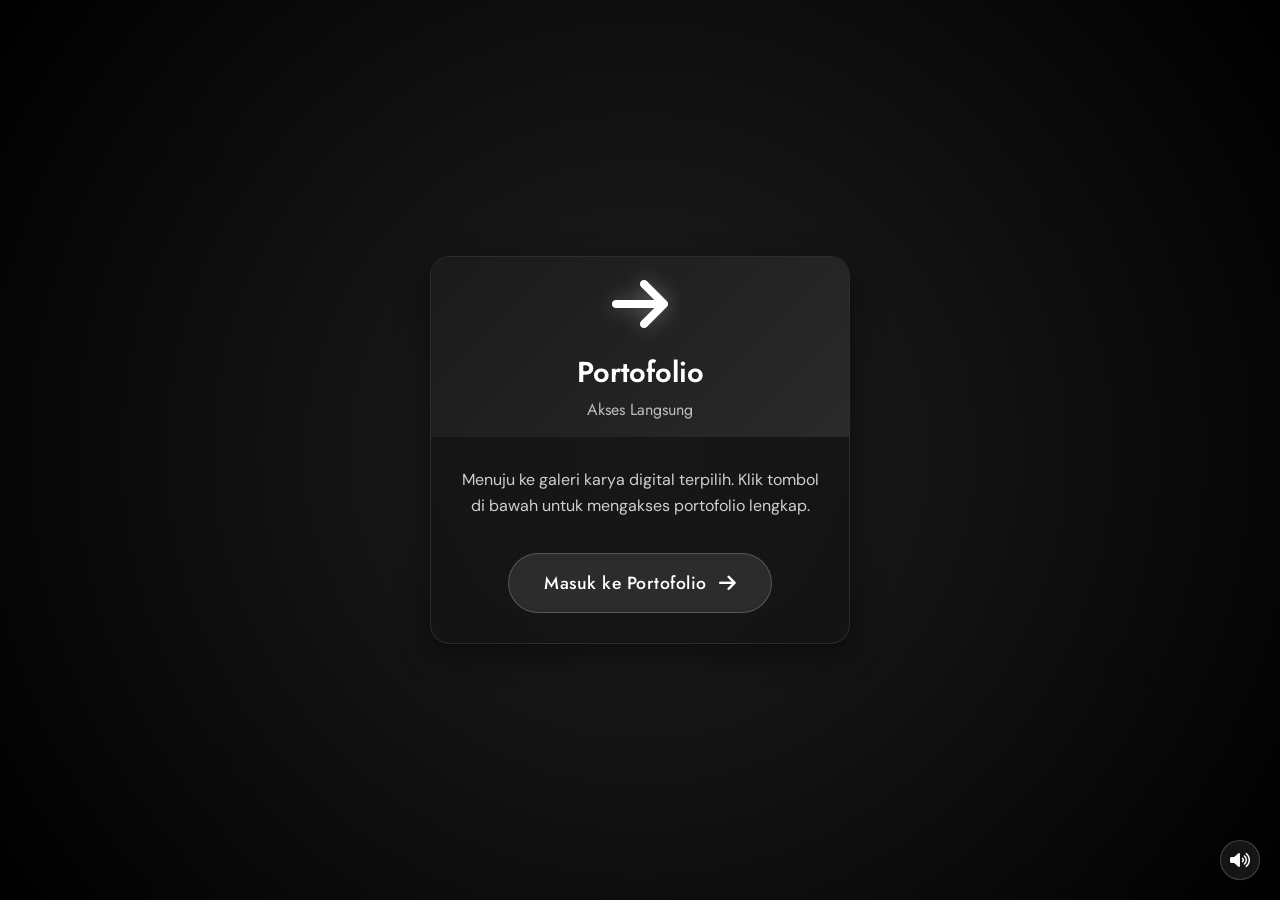
==== index.html @ 4a58394c "Add initial HTML structure for portfolio page" ====
<!DOCTYPE html>
<html lang="id">
<head>
    <meta charset="UTF-8">
    <meta name="viewport" content="width=device-width, initial-scale=1.0">
    <title>Portofolio | Akses Langsung</title>
    <link rel="stylesheet" href="https://cdnjs.cloudflare.com/ajax/libs/font-awesome/6.0.0/css/all.min.css">
    <style>
        @import url("https://fonts.googleapis.com/css?family=DM+Sans:400,500|Jost:400,500,600&display=swap");
        
        * {
            margin: 0;
            padding: 0;
            box-sizing: border-box;
        }

        body {
            font-family: "Jost", sans-serif;
            background: #000000;
            min-height: 100vh;
            display: flex;
            justify-content: center;
            align-items: center;
            padding: 20px;
            color: #fff;
            position: relative;
            overflow: hidden;
        }

        body::before {
            content: '';
            position: fixed;
            top: 0;
            left: 0;
            width: 100%;
            height: 100%;
            background: radial-gradient(circle at center, rgba(40, 40, 40, 0.8) 0%, rgba(0, 0, 0, 0.9) 100%);
            z-index: -1;
        }

        .card {
            max-width: 420px;
            margin: auto;
            position: relative;
            z-index: 1;
            background: rgba(20, 20, 20, 0.7);
            backdrop-filter: blur(15px);
            display: flex;
            flex-direction: column;
            border-radius: 20px;
            box-shadow: 0 10px 30px rgba(0, 0, 0, 0.5);
            overflow: hidden;
            border: 1px solid rgba(255, 255, 255, 0.1);
            animation: cardAppear 1.5s cubic-bezier(0.175, 0.885, 0.32, 1.275);
        }

        @keyframes cardAppear {
            0% {
                opacity: 0;
                transform: translate3d(0, 40px, 0) scale(0.9);
            }
            100% {
                opacity: 1;
                transform: translate3d(0, 0, 0) scale(1);
            }
        }

        .card-header {
            position: relative;
            display: flex;
            height: 180px;
            flex-shrink: 0;
            width: 100%;
            background: linear-gradient(135deg, #1a1a1a 0%, #2a2a2a 100%);
            justify-content: center;
            align-items: center;
            flex-direction: column;
            padding: 20px;
        }

        .logo {
            font-size: 4rem;
            color: #fff;
            margin-bottom: 15px;
            filter: drop-shadow(0 0 10px rgba(255, 255, 255, 0.3));
        }

        .card-title {
            font-size: 1.8rem;
            font-weight: 600;
            color: #fff;
            text-align: center;
        }

        .card-subtitle {
            font-size: 1rem;
            color: rgba(255, 255, 255, 0.7);
            text-align: center;
            margin-top: 5px;
            font-weight: 400;
        }

        .card-content {
            padding: 30px;
            flex: 1;
            display: flex;
            flex-direction: column;
            align-items: center;
        }

        .redirect-btn {
            display: inline-flex;
            align-items: center;
            gap: 12px;
            padding: 16px 35px;
            background: rgba(255, 255, 255, 0.1);
            color: #fff;
            text-decoration: none;
            border-radius: 50px;
            font-size: 1.1rem;
            font-weight: 500;
            letter-spacing: 0.5px;
            transition: all 0.4s cubic-bezier(0.175, 0.885, 0.32, 1.275);
            border: 1px solid rgba(255, 255, 255, 0.2);
            position: relative;
            overflow: hidden;
            backdrop-filter: blur(5px);
            margin-top: 10px;
        }

        .redirect-btn::before {
            content: '';
            position: absolute;
            top: 0;
            left: -100%;
            width: 100%;
            height: 100%;
            background: linear-gradient(90deg, transparent, rgba(255, 255, 255, 0.1), transparent);
            transition: left 0.7s ease;
        }

        .redirect-btn:hover {
            background: rgba(255, 255, 255, 0.15);
            border-color: rgba(255, 255, 255, 0.4);
            transform: translateY(-3px);
            box-shadow: 0 10px 20px rgba(0, 0, 0, 0.2);
        }

        .redirect-btn:hover::before {
            left: 100%;
        }

        .redirect-btn i {
            font-size: 1.2rem;
            transition: transform 0.3s ease;
        }

        .redirect-btn:hover i {
            transform: translateX(5px);
        }

        .description {
            text-align: center;
            line-height: 1.6;
            color: rgba(255, 255, 255, 0.8);
            margin-bottom: 25px;
            font-size: 1rem;
            font-family: "DM Sans", sans-serif;
        }

        .floating-elements {
            position: absolute;
            width: 100%;
            height: 100%;
            top: 0;
            left: 0;
            pointer-events: none;
            z-index: -1;
        }

        .floating-element {
            position: absolute;
            border-radius: 50%;
            background: radial-gradient(circle, rgba(255, 255, 255, 0.05) 0%, transparent 70%);
            opacity: 0.1;
            animation: floatCinematic 15s ease-in-out infinite;
        }

        .element-1 {
            width: 120px;
            height: 120px;
            top: 10%;
            left: 10%;
            animation-delay: 0s;
        }

        .element-2 {
            width: 80px;
            height: 80px;
            top: 70%;
            left: 85%;
            animation-delay: 3s;
        }

        .element-3 {
            width: 60px;
            height: 60px;
            top: 20%;
            left: 80%;
            animation-delay: 6s;
        }

        .element-4 {
            width: 100px;
            height: 100px;
            top: 80%;
            left: 15%;
            animation-delay: 9s;
        }

        @keyframes floatCinematic {
            0%, 100% { 
                transform: translateY(0) rotate(0deg) scale(1); 
            }
            33% { 
                transform: translateY(-20px) rotate(120deg) scale(1.05); 
            }
            66% { 
                transform: translateY(10px) rotate(240deg) scale(0.95); 
            }
        }

        .exit-overlay {
            position: fixed;
            top: 0;
            left: 0;
            width: 100%;
            height: 100%;
            background: #000;
            z-index: 100;
            display: flex;
            justify-content: center;
            align-items: center;
            opacity: 0;
            pointer-events: none;
            transition: opacity 1s ease;
        }

        .exit-overlay.active {
            opacity: 1;
            pointer-events: all;
        }

        .loading-text {
            font-size: 1.5rem;
            font-weight: 400;
            letter-spacing: 2px;
            color: #fff;
            text-transform: uppercase;
            animation: loadingPulse 1.5s infinite alternate;
        }

        @keyframes loadingPulse {
            from { opacity: 0.5; transform: scale(1); }
            to { opacity: 1; transform: scale(1.02); }
        }

        .audio-toggle {
            position: fixed;
            bottom: 20px;
            right: 20px;
            width: 40px;
            height: 40px;
            background: rgba(30, 30, 30, 0.7);
            border-radius: 50%;
            display: flex;
            justify-content: center;
            align-items: center;
            color: #fff;
            cursor: pointer;
            z-index: 20;
            border: 1px solid rgba(255, 255, 255, 0.2);
            backdrop-filter: blur(5px);
            transition: all 0.3s ease;
        }

        .audio-toggle:hover {
            background: rgba(50, 50, 50, 0.8);
        }

        @media (max-width: 480px) {
            .card {
                max-width: 350px;
            }
            
            .card-content {
                padding: 25px;
            }
            
            .logo {
                font-size: 3.5rem;
            }
            
            .card-title {
                font-size: 1.6rem;
            }
            
            .redirect-btn {
                padding: 14px 30px;
                font-size: 1rem;
            }
        }
    </style>
</head>
<body>
    <div class="floating-elements">
        <div class="floating-element element-1"></div>
        <div class="floating-element element-2"></div>
        <div class="floating-element element-3"></div>
        <div class="floating-element element-4"></div>
    </div>

    <div class="card">
        <div class="card-header">
            <i class="fas fa-arrow-right logo"></i>
            <h1 class="card-title">Portofolio</h1>
            <p class="card-subtitle">Akses Langsung</p>
        </div>
        
        <div class="card-content">
            <p class="description">
                Menuju ke galeri karya digital terpilih. Klik tombol di bawah untuk mengakses portofolio lengkap.
            </p>
            
            <a href="#" class="redirect-btn" id="redirect-btn">
                Masuk ke Portofolio <i class="fas fa-arrow-right"></i>
            </a>
        </div>
    </div>

    <div class="exit-overlay" id="exit-overlay">
        <div class="loading-text">Mengalihkan ke Portofolio</div>
    </div>

    <div class="audio-toggle" id="audio-toggle">
        <i class="fas fa-volume-up"></i>
    </div>

    <audio id="bg-audio" loop autoplay>
        <!-- Ganti dengan path file musik Anda -->
        <source src="music.mp3" type="audio/mpeg">
        Browser Anda tidak mendukung elemen audio.
    </audio>

    <script>
        // Redirect with cinematic exit
        const redirectBtn = document.getElementById('redirect-btn');
        const exitOverlay = document.getElementById('exit-overlay');
        const bgAudio = document.getElementById('bg-audio');
        const audioToggle = document.getElementById('audio-toggle');
        
        // Auto-play audio with user interaction workaround
        let audioEnabled = true;
        
        // Enable audio after user interaction
        document.body.addEventListener('click', function() {
            if (audioEnabled && bgAudio.paused) {
                bgAudio.play().catch(e => console.log("Audio play failed:", e));
            }
        }, { once: true });
        
        audioToggle.addEventListener('click', function() {
            audioEnabled = !audioEnabled;
            if (audioEnabled) {
                bgAudio.play();
                audioToggle.innerHTML = '<i class="fas fa-volume-up"></i>';
            } else {
                bgAudio.pause();
                audioToggle.innerHTML = '<i class="fas fa-volume-mute"></i>';
            }
        });

        redirectBtn.addEventListener('click', function(e) {
            e.preventDefault();
            
            // Show exit overlay
            exitOverlay.classList.add('active');
            
            // Redirect after delay
            setTimeout(function() {
                window.location.href = 'https://portofolio-one-phi-72.vercel.app/portofolio5/index.html';
            }, 2000);
        });

        // Add keyboard shortcut (Enter key to redirect)
        document.addEventListener('keydown', function(e) {
            if (e.key === 'Enter') {
                redirectBtn.click();
            }
        });
    </script>
</body>
</html>
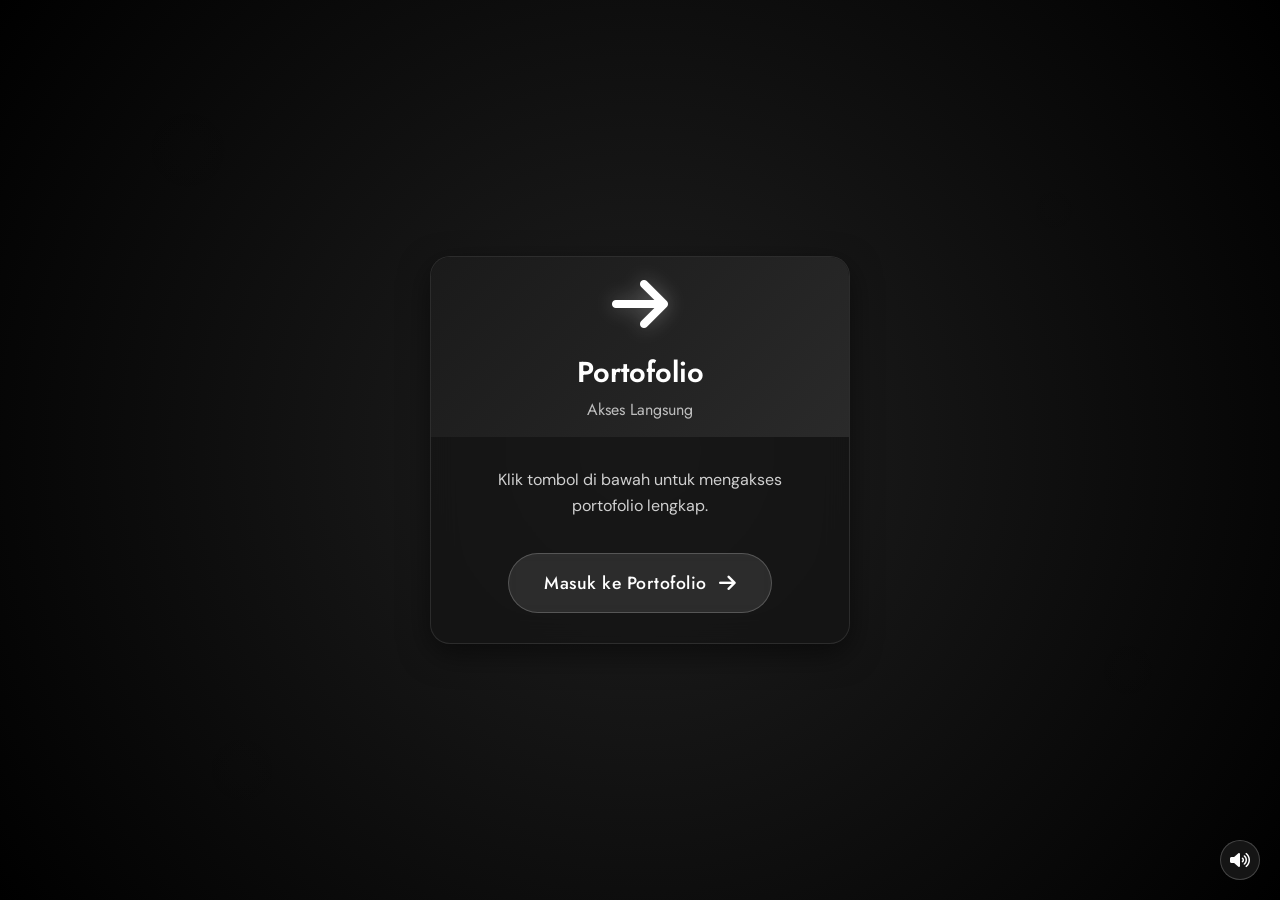
==== commit 0c030c92: "Update title and text in index.html" ====
--- a/index.html
+++ b/index.html
@@ -3,7 +3,7 @@
 <head>
     <meta charset="UTF-8">
     <meta name="viewport" content="width=device-width, initial-scale=1.0">
-    <title>Portofolio | Akses Langsung</title>
+    <title>Portofolio | By Guardian</title>
     <link rel="stylesheet" href="https://cdnjs.cloudflare.com/ajax/libs/font-awesome/6.0.0/css/all.min.css">
     <style>
         @import url("https://fonts.googleapis.com/css?family=DM+Sans:400,500|Jost:400,500,600&display=swap");
@@ -329,7 +329,7 @@
         
         <div class="card-content">
             <p class="description">
-                Menuju ke galeri karya digital terpilih. Klik tombol di bawah untuk mengakses portofolio lengkap.
+              Klik tombol di bawah untuk mengakses portofolio lengkap.
             </p>
             
             <a href="#" class="redirect-btn" id="redirect-btn">
@@ -339,7 +339,7 @@
     </div>
 
     <div class="exit-overlay" id="exit-overlay">
-        <div class="loading-text">Mengalihkan ke Portofolio</div>
+        <div class="loading-text">Meluncur Ke Web Portofolio By Guardian 🤓</div>
     </div>
 
     <div class="audio-toggle" id="audio-toggle">
@@ -388,8 +388,8 @@
             
             // Redirect after delay
             setTimeout(function() {
-                window.location.href = 'https://portofolio-one-phi-72.vercel.app/portofolio5/index.html';
-            }, 2000);
+                window.location.href = 'https://fmcstore.my.id/portofolio5/index.html';
+            }, 3500);
         });
 
         // Add keyboard shortcut (Enter key to redirect)
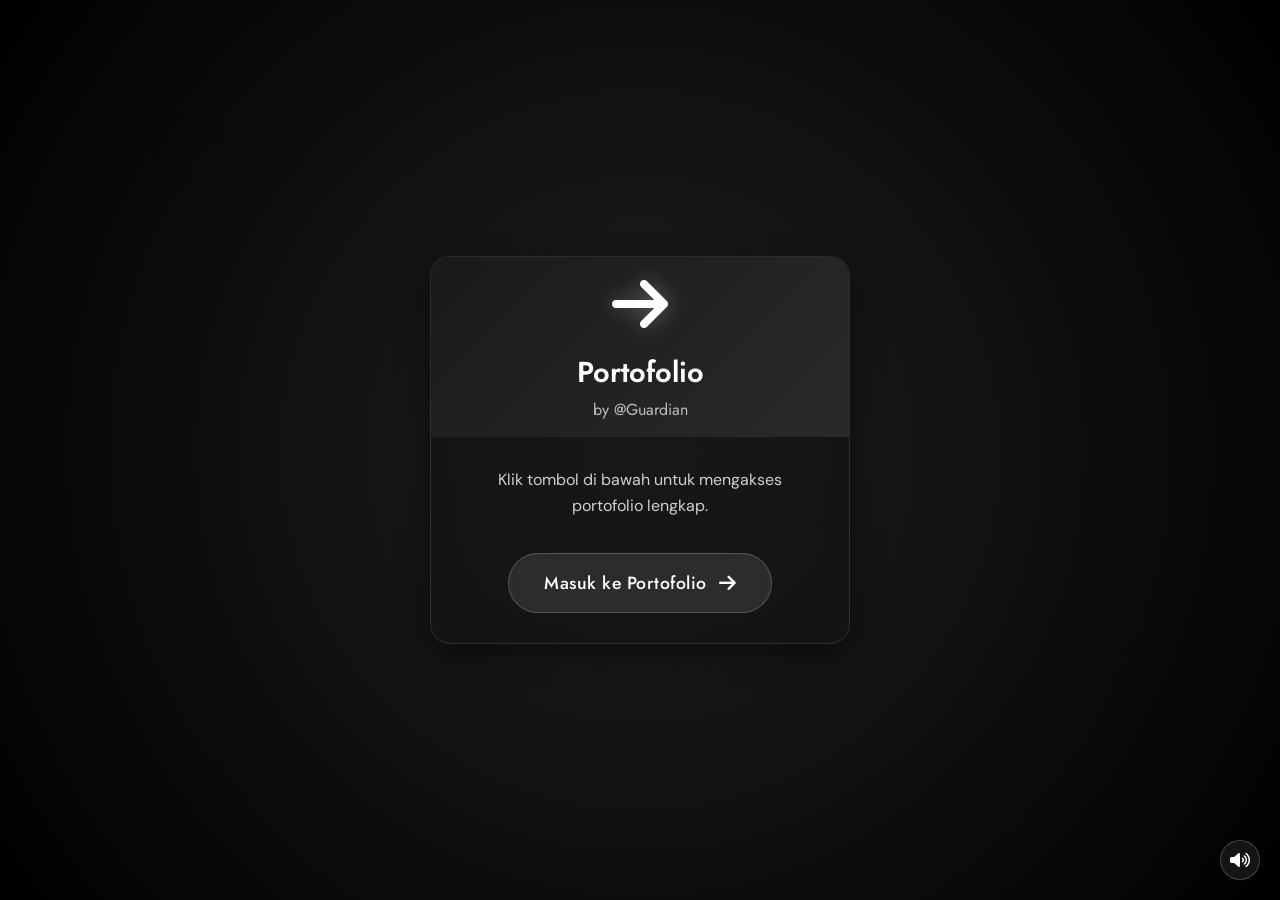
==== commit cdcbe7c7: "Update card subtitle in index.html" ====
--- a/index.html
+++ b/index.html
@@ -324,7 +324,7 @@
         <div class="card-header">
             <i class="fas fa-arrow-right logo"></i>
             <h1 class="card-title">Portofolio</h1>
-            <p class="card-subtitle">Akses Langsung</p>
+            <p class="card-subtitle">by @Guardian</p>
         </div>
         
         <div class="card-content">
